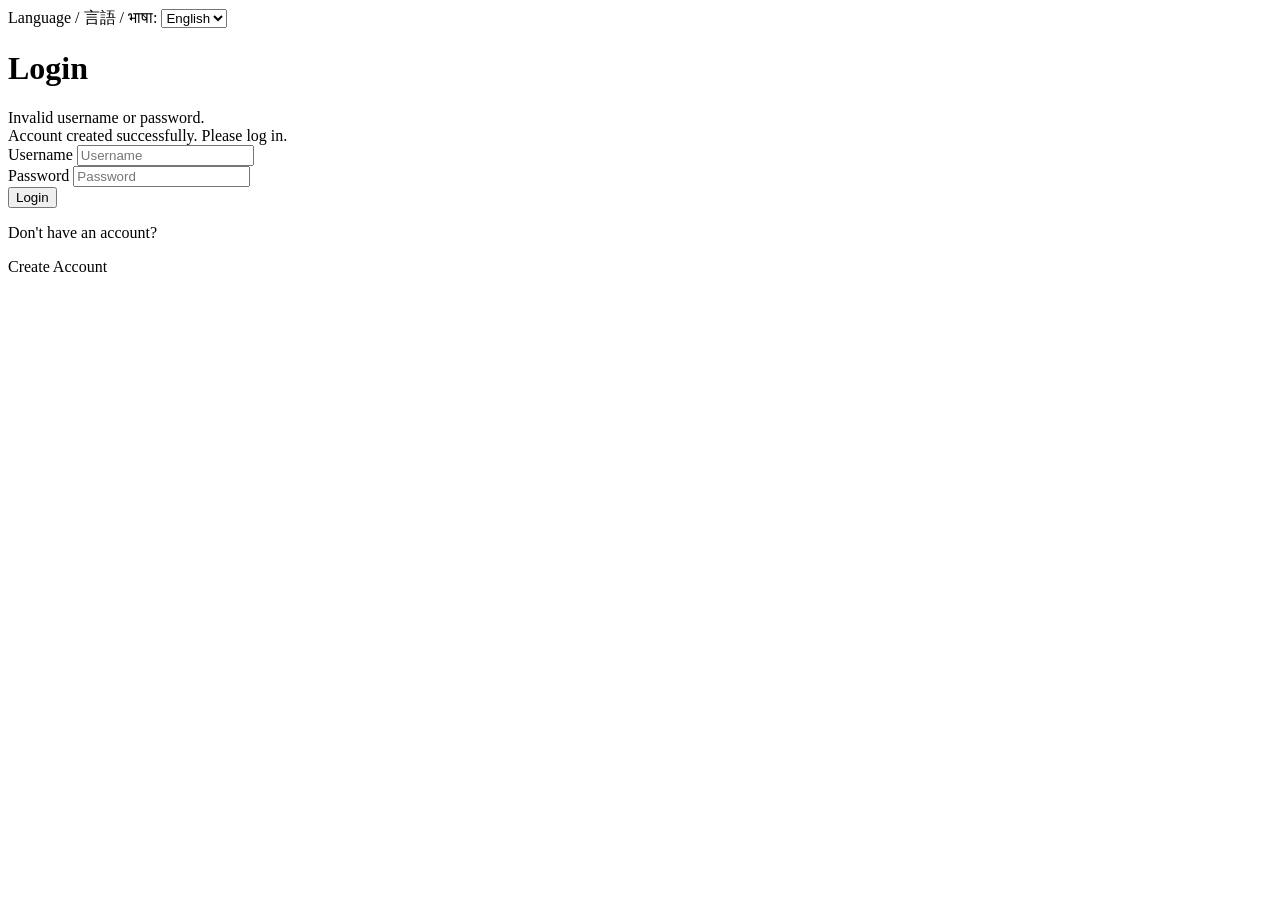
==== src/main/resources/templates/login.html @ aeca2d04 "docs uploaded" ====
<!DOCTYPE html>
<html xmlns:th="http://www.thymeleaf.org"
	  th:lang="${#locale.language}">

<head>
	<meta charset="UTF-8">
	<meta name="viewport" content="width=device-width, initial-scale=1.0">

	<title th:text="#{auth.login} + ' - ' + #{app.title}">
		Login - Smart Refrigerator Manager
	</title>

	<link rel="stylesheet" th:href="@{/css/style.css}">

	<link rel="apple-touch-icon" href="/images/reizo-ko.png?v=3">
	<link rel="apple-touch-icon" sizes="180x180" href="/images/reizo-ko.png?v=3">
	<link rel="icon" type="image/png" href="/images/reizo-ko.png">

	<meta name="apple-mobile-web-app-title" content="冷蔵庫管理">
	<meta name="apple-mobile-web-app-capable" content="yes">
</head>

<body>

<div class="container">

	<div class="language-selector">
		<label for="languageSelect">Language / 言語 / भाषा:</label>

		<select id="languageSelect"
				onchange="window.location.href='/login?lang=' + this.value">

			<option value="en" th:selected="${#locale.language == 'en'}">
				English
			</option>

			<option value="ja" th:selected="${#locale.language == 'ja'}">
				日本語
			</option>

			<option value="ne" th:selected="${#locale.language == 'ne'}">
				नेपाली
			</option>

		</select>
	</div>

	<div class="form-card">

		<h1 th:text="#{auth.login}">Login</h1>

		<div th:if="${param.error}" class="alert-danger"
			 th:text="#{auth.invalidCredentials}">
			Invalid username or password.
		</div>

		<div th:if="${param.signup_success}" class="success-msg"
			 th:text="#{auth.loginSuccess}">
			Account created successfully. Please log in.
		</div>

		<form th:action="@{/login}" method="post">

			<div class="form-group">
				<label for="username" th:text="#{auth.username}">
					Username
				</label>

				<input type="text"
					   id="username"
					   name="username"
					   required
					   th:placeholder="#{auth.username}"
					   placeholder="Username">
			</div>

			<div class="form-group">
				<label for="password" th:text="#{auth.password}">
					Password
				</label>

				<input type="password"
					   id="password"
					   name="password"
					   required
					   th:placeholder="#{auth.password}"
					   placeholder="Password">
			</div>

			<button type="submit"
					class="full-width-btn"
					th:text="#{auth.login}">
				Login
			</button>

		</form>

		<div class="link-area">
			<p th:text="#{auth.noAccount}">
				Don't have an account?
			</p>

			<a th:href="@{/signup}"
			   class="secondary-btn"
			   th:text="#{auth.signup}">
				Create Account
			</a>
		</div>

	</div>
</div>

</body>
</html>
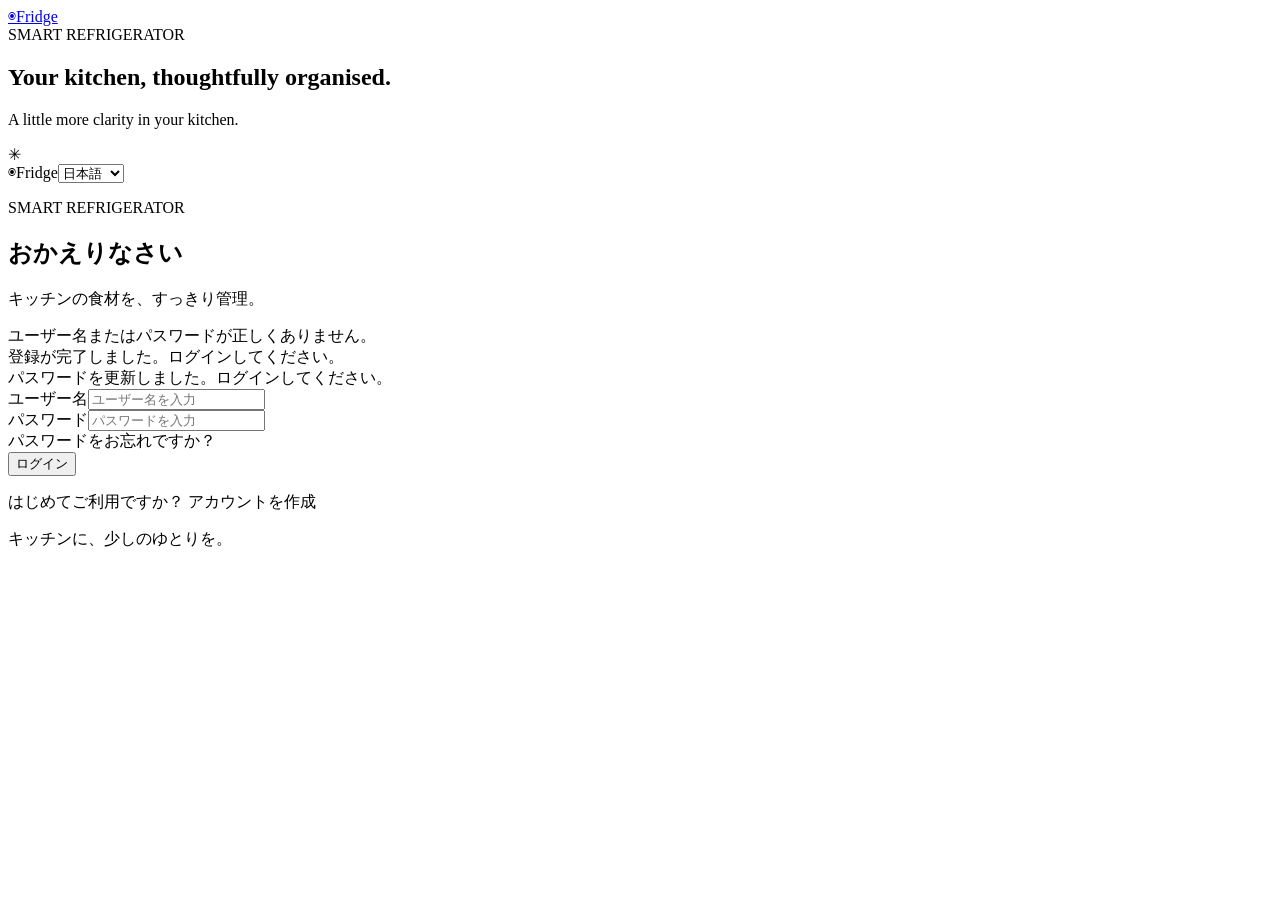
==== commit ff7b11de: "work going on" ====
--- a/src/main/resources/templates/login.html
+++ b/src/main/resources/templates/login.html
@@ -1,115 +1 @@
-
-<!DOCTYPE html>
-<html xmlns:th="http://www.thymeleaf.org"
-	  th:lang="${#locale.language}">
-
-<head>
-	<meta charset="UTF-8">
-	<meta name="viewport" content="width=device-width, initial-scale=1.0">
-
-	<title th:text="#{auth.login} + ' - ' + #{app.title}">
-		Login - Smart Refrigerator Manager
-	</title>
-
-	<link rel="stylesheet" th:href="@{/css/style.css}">
-
-	<link rel="apple-touch-icon" href="/images/reizo-ko.png?v=3">
-	<link rel="apple-touch-icon" sizes="180x180" href="/images/reizo-ko.png?v=3">
-	<link rel="icon" type="image/png" href="/images/reizo-ko.png">
-
-	<meta name="apple-mobile-web-app-title" content="冷蔵庫管理">
-	<meta name="apple-mobile-web-app-capable" content="yes">
-</head>
-
-<body>
-
-<div class="container">
-
-	<div class="language-selector">
-		<label for="languageSelect">Language / 言語 / भाषा:</label>
-
-		<select id="languageSelect"
-				onchange="window.location.href='/login?lang=' + this.value">
-
-			<option value="en" th:selected="${#locale.language == 'en'}">
-				English
-			</option>
-
-			<option value="ja" th:selected="${#locale.language == 'ja'}">
-				日本語
-			</option>
-
-			<option value="ne" th:selected="${#locale.language == 'ne'}">
-				नेपाली
-			</option>
-
-		</select>
-	</div>
-
-	<div class="form-card">
-
-		<h1 th:text="#{auth.login}">Login</h1>
-
-		<div th:if="${param.error}" class="alert-danger"
-			 th:text="#{auth.invalidCredentials}">
-			Invalid username or password.
-		</div>
-
-		<div th:if="${param.signup_success}" class="success-msg"
-			 th:text="#{auth.loginSuccess}">
-			Account created successfully. Please log in.
-		</div>
-
-		<form th:action="@{/login}" method="post">
-
-			<div class="form-group">
-				<label for="username" th:text="#{auth.username}">
-					Username
-				</label>
-
-				<input type="text"
-					   id="username"
-					   name="username"
-					   required
-					   th:placeholder="#{auth.username}"
-					   placeholder="Username">
-			</div>
-
-			<div class="form-group">
-				<label for="password" th:text="#{auth.password}">
-					Password
-				</label>
-
-				<input type="password"
-					   id="password"
-					   name="password"
-					   required
-					   th:placeholder="#{auth.password}"
-					   placeholder="Password">
-			</div>
-
-			<button type="submit"
-					class="full-width-btn"
-					th:text="#{auth.login}">
-				Login
-			</button>
-
-		</form>
-
-		<div class="link-area">
-			<p th:text="#{auth.noAccount}">
-				Don't have an account?
-			</p>
-
-			<a th:href="@{/signup}"
-			   class="secondary-btn"
-			   th:text="#{auth.signup}">
-				Create Account
-			</a>
-		</div>
-
-	</div>
-</div>
-
-</body>
-</html>
+<!DOCTYPE html><html lang="ja" xmlns:th="http://www.thymeleaf.org"><head><meta charset="UTF-8"><meta name="viewport" content="width=device-width, initial-scale=1"><title>Smart Refrigerator</title><link rel="stylesheet" th:href="@{/css/style.css}"></head><body class="auth-body"><main class="auth-shell"><section class="auth-aside"><a class="brand-lockup" href="/"><span class="brand-icon">◉</span><span data-i18n="brandName">Fridge</span></a><div class="auth-aside-copy"><span class="eyebrow" data-i18n="authEyebrow">SMART REFRIGERATOR</span><h2 data-i18n="loginSubtitle">Your kitchen, thoughtfully organised.</h2><p data-i18n="brandTagline">A little more clarity in your kitchen.</p></div><div class="aside-orbit orbit-one"></div><div class="aside-orbit orbit-two"></div><span class="aside-leaf">✳</span></section><section class="auth-content"><div class="auth-content-top"><span class="auth-mobile-brand"><span class="brand-icon">◉</span><span data-i18n="brandName">Fridge</span></span><select id="languageSelect" aria-label="Language" data-i18n-aria="preferredLanguage"><option value="ja">日本語</option><option value="en">English</option></select></div><div class="auth-form-wrap"><p class="eyebrow" data-i18n="authEyebrow">SMART REFRIGERATOR</p><h1 data-i18n="loginTitle">おかえりなさい</h1><p class="auth-subtitle" data-i18n="loginSubtitle">キッチンの食材を、すっきり管理。</p><div th:if="${param.error}" class="alert-danger" data-i18n="loginError">ユーザー名またはパスワードが正しくありません。</div><div th:if="${param.signup_success}" class="success-msg" data-i18n="signupSuccess">登録が完了しました。ログインしてください。</div><div th:if="${param.password_reset}" class="success-msg" data-i18n="resetSuccess">パスワードを更新しました。ログインしてください。</div><form th:action="@{/login}" method="post"><div class="form-group"><label for="username" data-i18n="username">ユーザー名</label><input id="username" type="text" name="username" required autocomplete="username" placeholder="ユーザー名を入力" data-i18n-placeholder="usernamePlaceholder"></div><div class="form-group"><label for="password" data-i18n="password">パスワード</label><input id="password" type="password" name="password" required autocomplete="current-password" placeholder="パスワードを入力" data-i18n-placeholder="passwordPlaceholder"></div><div class="auth-action-row"><a th:href="@{/forgot-password}" data-i18n="forgotLink">パスワードをお忘れですか？</a></div><button type="submit" class="primary-button" data-i18n="loginButton">ログイン</button></form><p class="auth-footer"><span data-i18n="noAccount">はじめてご利用ですか？</span> <a th:href="@{/signup}" data-i18n="registerLink">アカウントを作成</a></p></div><p class="auth-legal" data-i18n="brandTagline">キッチンに、少しのゆとりを。</p></section></main><script src="/js/i18n.js"></script></body></html>
